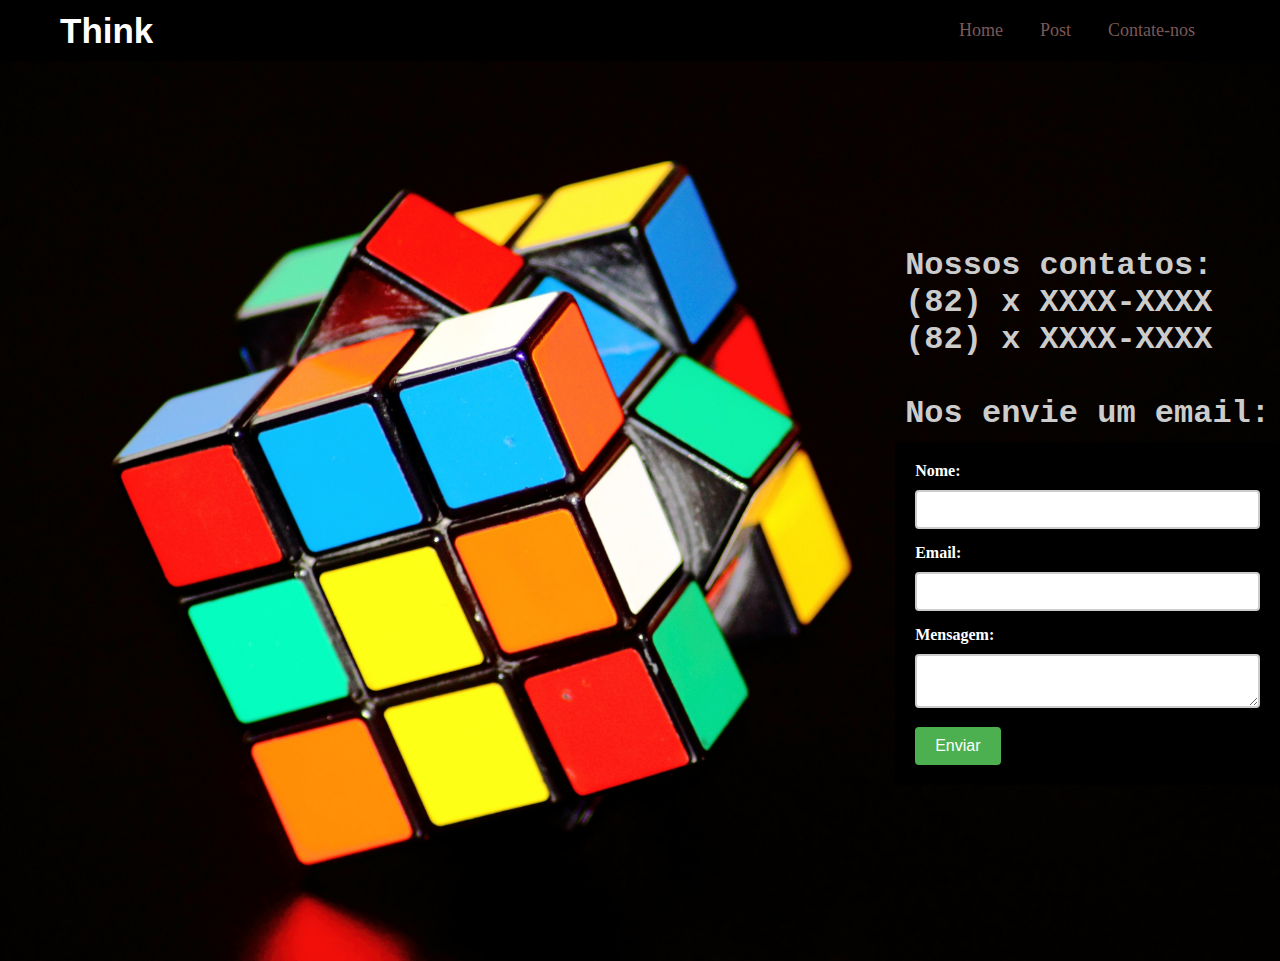
==== contato.html @ b490f9f6 "paginas index e css" ====
<!DOCTYPE html>
<html lang="en">
<head>
    <meta charset="UTF-8">
    <meta name="viewport" content="width=device-width, initial-scale=1.0">
    <title>Document</title>
    <link rel="stylesheet" href="styles5.css">
</head>
<body>
    <nav>
        <div class="Logo">
          <a href="index.html"> Think</a>  
        </div>
        <ul>
            <li> <a href="index.html">Home</a> </li>
           
            <li> <a href="post.html">Post</a> </li>
            <li> <a href="#">Contate-nos</a> </li>
           </ul>
        </nav>
        <section class="banner">
         
            <div class="texto">
                <h1> Nossos contatos:<br>
                    (82) x XXXX-XXXX <br>
                    (82) x XXXX-XXXX<br>
                    <br>
                    Nos envie um email:
                  </h1>
                  
        
                <form class="my-form">
                    <label for="nome">Nome:</label>
                    <input type="text" id="nome" name="nome" required>
                  
                    <label for="email">Email:</label>
                    <input type="email" id="email" name="email" required>
                  
                    <label for="mensagem">Mensagem:</label>
                    <textarea id="mensagem" name="mensagem" required></textarea>
                  
                    <input type="submit" value="Enviar">
                    
                  </form>
                 
                  
            </div>
        </div>
            
            

        </section>
   
    
</body>
</html>
---- styles5.css ----
*{
    margin: 0;
    padding: 0;
box-sizing: border-box;
}
nav{
    background-color: rgb(0, 0, 0);
    padding: 10px 60px;
    display: flex;
    justify-content: space-between;
    align-items: center;
}
nav .Logo a{
    text-decoration: none;
    font-family: 'Franklin Gothic Medium', 'Arial Narrow', Arial, sans-serif;
    color: #fff;
    font-size: 35px;
    font-weight: 600;
}
nav ul{
    display: flex;
    align-items: center;
   padding: 10px; 
}
nav li{
    margin-left: 7px;
}
nav li a{
    text-decoration: none;
    color: #7a5858;
    font-size:18px ;
    font-weight:500;
    padding: 8px 15px;
    border-radius: 5px;
    transition: 0.3s;

}
nav li a:hover{
    background-color: white;
    color:black;
}
.banner{
    background-image: url("background.jpg");
    background-repeat: no-repeat;
    height: 100vh ;
    background: linear-gradient(rgba(0,0,0,0.281), grba(0,0,0,0.308));
    background-size: cover;
    background-position: center;
    align-items: center;
    display: flex;
    justify-content:flex-end;

}
.my-form {
    max-width: 400px;
    margin: 0 auto;
    padding: 20px;
    background-color: #000000;
    color:#fff
  }

  .my-form label {
    display: block;
    margin-bottom: 10px;
    font-weight: bold;

  }
  
  .my-form input[type="text"],
  .my-form input[type="email"],
  .my-form textarea {
    width: 100%;
    padding: 10px;
    margin-bottom: 15px;
    border: 2px solid #ccc;
    border-radius: 4px;
  }
  
  .my-form input[type="submit"] {
    background-color: #4CAF50;
    color: white;
    border: none;
    padding: 10px 20px;
    text-align: center;
    text-decoration: none;
    display: inline-block;
    font-size: 16px;
    border-radius: 4px;
    cursor: pointer;
  }
  .texto h1{
    font-family: 'Courier New', Courier, monospace;
    padding: 10px;
    color: #ccc;
  }
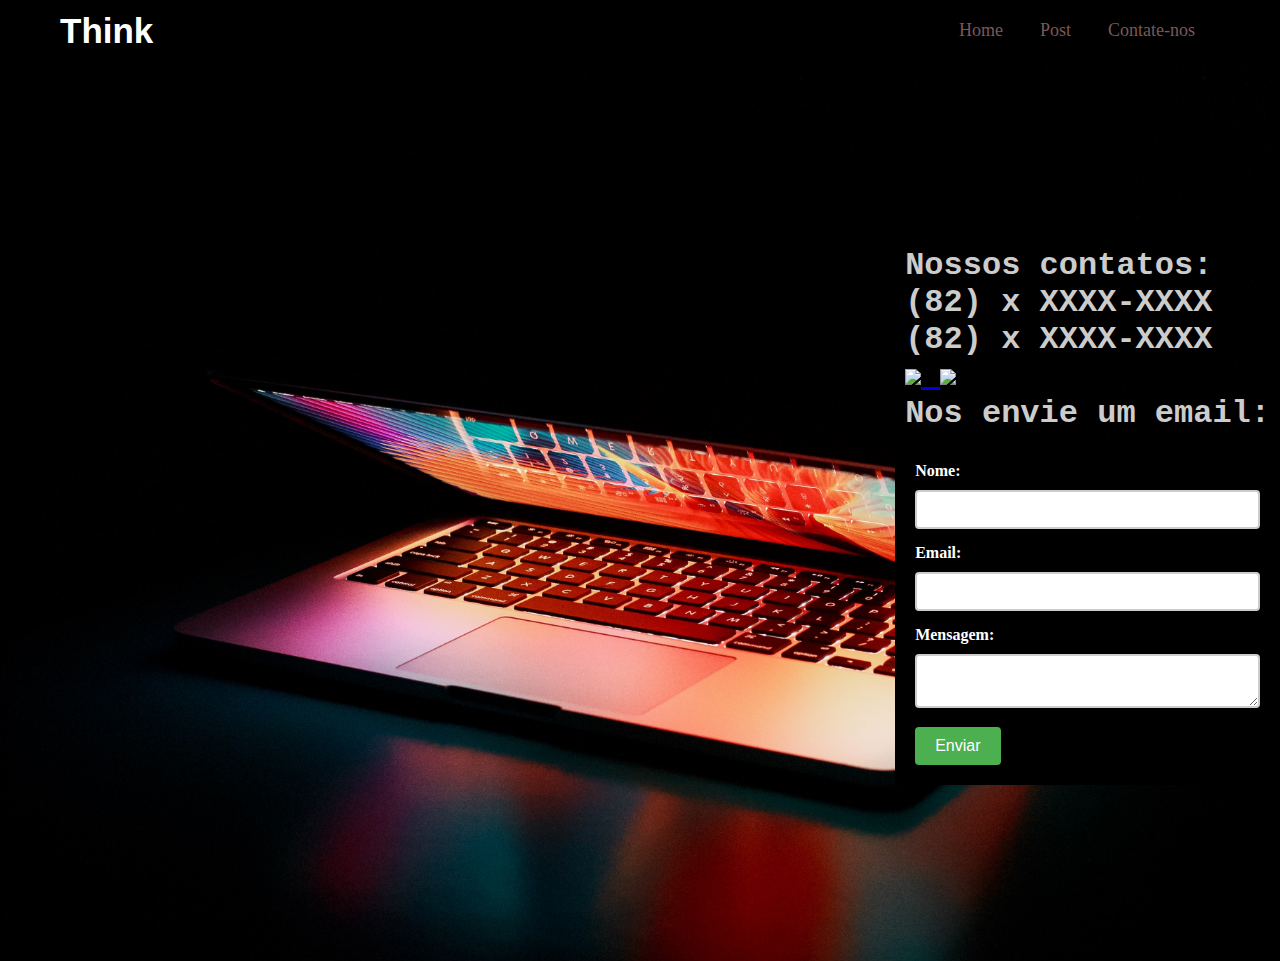
==== commit a8a510c7: "Add files via upload" ====
--- a/contato.html
+++ b/contato.html
@@ -1,56 +1,62 @@
-<!DOCTYPE html>
-<html lang="en">
-<head>
-    <meta charset="UTF-8">
-    <meta name="viewport" content="width=device-width, initial-scale=1.0">
-    <title>Document</title>
-    <link rel="stylesheet" href="styles5.css">
-</head>
-<body>
-    <nav>
-        <div class="Logo">
-          <a href="index.html"> Think</a>  
-        </div>
-        <ul>
-            <li> <a href="index.html">Home</a> </li>
-           
-            <li> <a href="post.html">Post</a> </li>
-            <li> <a href="#">Contate-nos</a> </li>
-           </ul>
-        </nav>
-        <section class="banner">
-         
-            <div class="texto">
-                <h1> Nossos contatos:<br>
-                    (82) x XXXX-XXXX <br>
-                    (82) x XXXX-XXXX<br>
-                    <br>
-                    Nos envie um email:
-                  </h1>
-                  
-        
-                <form class="my-form">
-                    <label for="nome">Nome:</label>
-                    <input type="text" id="nome" name="nome" required>
-                  
-                    <label for="email">Email:</label>
-                    <input type="email" id="email" name="email" required>
-                  
-                    <label for="mensagem">Mensagem:</label>
-                    <textarea id="mensagem" name="mensagem" required></textarea>
-                  
-                    <input type="submit" value="Enviar">
-                    
-                  </form>
-                 
-                  
-            </div>
-        </div>
-            
-            
-
-        </section>
-   
-    
-</body>
+<!DOCTYPE html>
+<html lang="en">
+<head>
+    <meta charset="UTF-8">
+    <meta name="viewport" content="width=device-width, initial-scale=1.0">
+    <title>Document</title>
+    <link rel="stylesheet" href="styles5.css">
+</head>
+<body>
+    <nav>
+        <div class="Logo">
+          <a href="index.html"> Think</a>  
+        </div>
+        <ul>
+            <li> <a href="index.html">Home</a> </li>
+           
+            <li> <a href="post.html">Post</a> </li>
+            <li> <a href="#">Contate-nos</a> </li>
+           </ul>
+        </nav>
+        <section class="banner">
+         
+            <div class="texto">
+                <h1> Nossos contatos:<br>
+                    (82) x XXXX-XXXX <br>
+                    (82) x XXXX-XXXX
+                    <a href="https://web.whatsapp.com/">
+                    <br><img src="https://th.bing.com/th?id=OIP.6PjjGjTQeINTTg-D9URCTQHaHa&w=250&h=250&c=8&rs=1&qlt=90&o=6&pid=3.1&rm=2">
+                  </a>
+                  <a href="https://instagram.com/">
+                  <img src="https://th.bing.com/th/id/OIP.aW-aOZNPCqeqI9Cp_tRB6wHaHa?w=211&h=211&c=7&r=0&o=5&pid=1.7">
+                  </a><br>
+                    
+                    Nos envie um email:
+                  </h1>
+                  
+        
+                <form class="my-form">
+                    <label for="nome">Nome:</label>
+                    <input type="text" id="nome" name="nome" required>
+                  
+                    <label for="email">Email:</label>
+                    <input type="email" id="email" name="email" required>
+                  
+                    <label for="mensagem">Mensagem:</label>
+                    <textarea id="mensagem" name="mensagem" required></textarea>
+                  
+                    <input type="submit" value="Enviar">
+                    
+                  </form>
+                 
+                  
+            </div>
+        </div>
+            
+            
+
+        </section>
+   
+    
+</body>
 </html>--- a/styles5.css
+++ b/styles5.css
@@ -1,95 +1,102 @@
-*{
-    margin: 0;
-    padding: 0;
-box-sizing: border-box;
-}
-nav{
-    background-color: rgb(0, 0, 0);
-    padding: 10px 60px;
-    display: flex;
-    justify-content: space-between;
-    align-items: center;
-}
-nav .Logo a{
-    text-decoration: none;
-    font-family: 'Franklin Gothic Medium', 'Arial Narrow', Arial, sans-serif;
-    color: #fff;
-    font-size: 35px;
-    font-weight: 600;
-}
-nav ul{
-    display: flex;
-    align-items: center;
-   padding: 10px; 
-}
-nav li{
-    margin-left: 7px;
-}
-nav li a{
-    text-decoration: none;
-    color: #7a5858;
-    font-size:18px ;
-    font-weight:500;
-    padding: 8px 15px;
-    border-radius: 5px;
-    transition: 0.3s;
-
-}
-nav li a:hover{
-    background-color: white;
-    color:black;
-}
-.banner{
-    background-image: url("background.jpg");
-    background-repeat: no-repeat;
-    height: 100vh ;
-    background: linear-gradient(rgba(0,0,0,0.281), grba(0,0,0,0.308));
-    background-size: cover;
-    background-position: center;
-    align-items: center;
-    display: flex;
-    justify-content:flex-end;
-
-}
-.my-form {
-    max-width: 400px;
-    margin: 0 auto;
-    padding: 20px;
-    background-color: #000000;
-    color:#fff
-  }
-
-  .my-form label {
-    display: block;
-    margin-bottom: 10px;
-    font-weight: bold;
-
-  }
-  
-  .my-form input[type="text"],
-  .my-form input[type="email"],
-  .my-form textarea {
-    width: 100%;
-    padding: 10px;
-    margin-bottom: 15px;
-    border: 2px solid #ccc;
-    border-radius: 4px;
-  }
-  
-  .my-form input[type="submit"] {
-    background-color: #4CAF50;
-    color: white;
-    border: none;
-    padding: 10px 20px;
-    text-align: center;
-    text-decoration: none;
-    display: inline-block;
-    font-size: 16px;
-    border-radius: 4px;
-    cursor: pointer;
-  }
-  .texto h1{
-    font-family: 'Courier New', Courier, monospace;
-    padding: 10px;
-    color: #ccc;
-  }+*{
+    margin: 0;
+    padding: 0;
+box-sizing: border-box;
+}
+nav{
+    background-color: rgb(0, 0, 0);
+    padding: 10px 60px;
+    display: flex;
+    justify-content: space-between;
+    align-items: center;
+}
+nav .Logo a{
+    text-decoration: none;
+    font-family: 'Franklin Gothic Medium', 'Arial Narrow', Arial, sans-serif;
+    color: #fff;
+    font-size: 35px;
+    font-weight: 600;
+}
+nav ul{
+  list-style: none;
+    display: flex;
+    align-items: center;
+   padding: 10px; 
+}
+nav li{
+    margin-left: 7px;
+}
+nav li a{
+    text-decoration: none;
+    color: #7a5858;
+    font-size:18px ;
+    font-weight:500;
+    padding: 8px 15px;
+    border-radius: 5px;
+    transition: 0.3s;
+
+}
+nav li a:hover{
+    background-color: white;
+    color:black;
+}
+.banner{
+    background-image: url("background.jpg");
+    background-repeat: no-repeat;
+    height: 100vh ;
+    background: linear-gradient(rgba(0,0,0,0.281), grba(0,0,0,0.308));
+    background-size: cover;
+    background-position: center;
+    align-items: center;
+    display: flex;
+    justify-content:flex-end;
+    background-color: #000000;
+
+}
+.my-form {
+    max-width: 400px;
+    margin: 0 auto;
+    padding: 20px;
+    background-color: #000000;
+    color:#fff
+  }
+
+  .my-form label {
+    display: block;
+    margin-bottom: 10px;
+    font-weight: bold;
+
+  }
+  
+  .my-form input[type="text"],
+  .my-form input[type="email"],
+  .my-form textarea {
+    width: 100%;
+    padding: 10px;
+    margin-bottom: 15px;
+    border: 2px solid #ccc;
+    border-radius: 4px;
+  }
+  
+  .my-form input[type="submit"] {
+    background-color: #4CAF50;
+    color: white;
+    border: none;
+    padding: 10px 20px;
+    text-align: center;
+    text-decoration: none;
+    display: inline-block;
+    font-size: 16px;
+    border-radius: 4px;
+    cursor: pointer;
+  }
+  .texto h1{
+    font-family: 'Courier New', Courier, monospace;
+    padding: 10px;
+    color: #ccc;
+  }
+  img{
+    width: 60px;
+    align-items: end;
+  }
+  